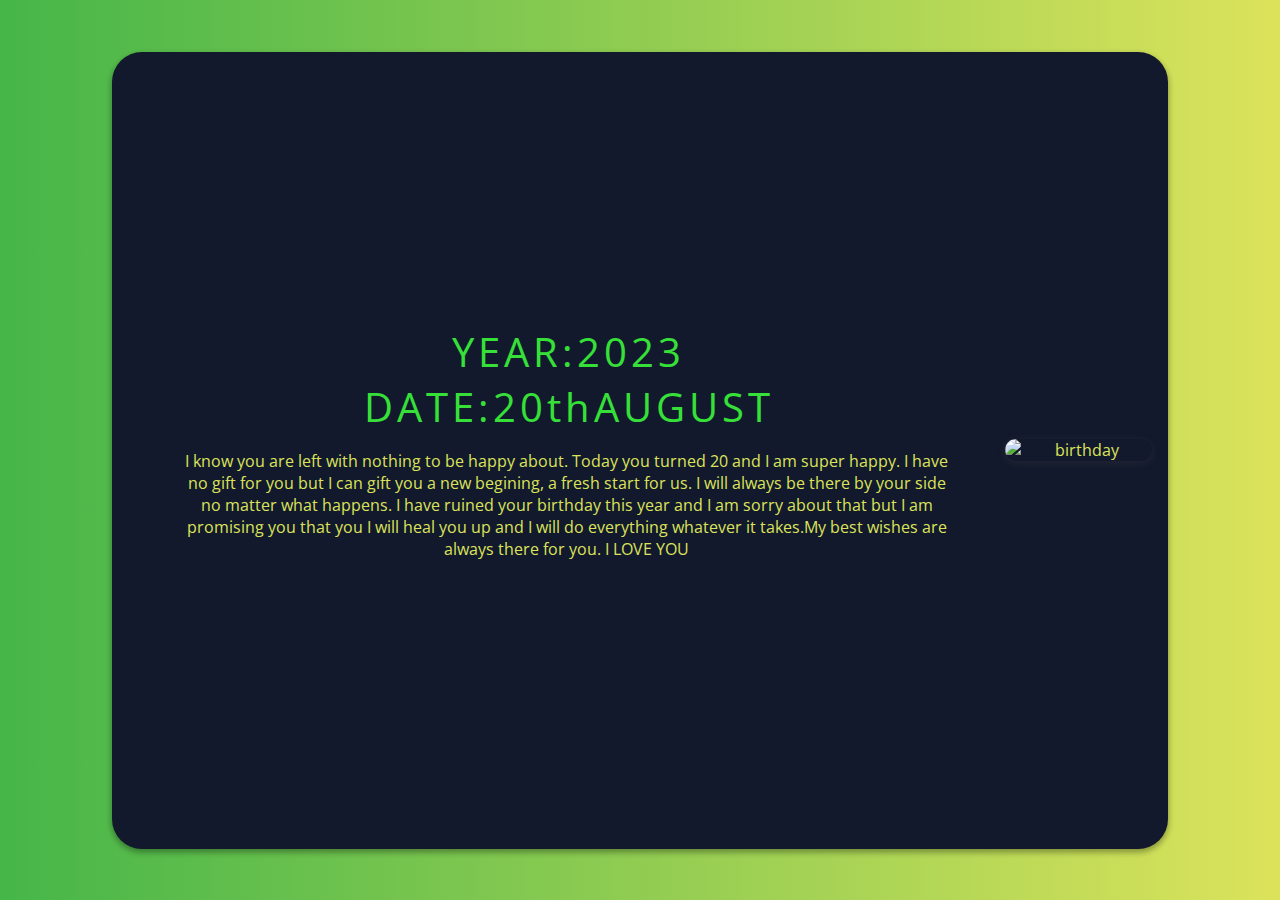
==== index.html @ 2e90d552 "Add files via upload" ====
<!DOCTYPE html>
<html lang="en">
<head>
  <meta charset="UTF-8">
  <meta name="viewport" content="width=device-width, initial-scale=1.0">
  <link rel="stylesheet" href="birthday.css">
  <link rel="preconnect" href="https://fonts.gstatic.com">
  <link rel="stylesheet" href="https://fonts.googleapis.com/css2?family=Open+Sans&display=swap">
  <title>Happy Birthday || TULI</title>
</head>
<body>
  <div class="card">
    <img src="https://cdn.pixabay.com/photo/2020/10/06/21/54/cake-5633461__480.png" alt="birthday" class="birthday">
    <div class="text">


        <div class="waviy">
            <span style="--i:1">Y</span>
            <span style="--i:2">E</span>
            <span style="--i:3">A</span>
            <span style="--i:4">R</span>
            <span style="--i:5">:</span>
            <span style="--i:6">2</span>
            <span style="--i:7">0</span>
            <span style="--i:8">2</span>
            <span style="--i:9">3</span>
        </div>
        <div class="waviy">
            <span style="--i:1">D</span>
            <span style="--i:2">A</span>
            <span style="--i:3">T</span>
            <span style="--i:4">E</span>
            <span style="--i:5">:</span>
            <span style="--i:6">2</span>
            <span style="--i:7">0</span>
            <span style="--i:8">t</span>
            <span style="--i:9">h</span>
            <span style="--i:10">A</span>
            <span style="--i:11">U</span>
            <span style="--i:12">G</span>
            <span style="--i:13">U</span>
            <span style="--i:14">S</span>
            <span style="--i:15">T</span>
        </div>


            
      <!-- <h1>Happy Birthday to you my dear Tuli Paul</h1> -->
      <p>I know you are left with nothing to be happy about. Today you turned 20 and I am super happy. I have no gift for you but I can gift you a new begining, a fresh start for us. I will always be there by your side no matter what happens. I have ruined your birthday this year and I am sorry about that but I am promising you that you I will heal you up and I will do everything whatever it takes.My best wishes are always there for you. I LOVE YOU </p>
    </div>
  </div>
</body>
</html>
---- birthday.css ----
* {
    transition: all 0.2s ease-in-out;
  }
  
  body {
    background: #DCE35B; 
  background: -webkit-linear-gradient(to right, #45B649, #DCE35B); 
  background: linear-gradient(to right, #45B649, #DCE35B); 
    display: grid;
    place-items: center;
    height: 100vh;
    margin: 0;
    font-family: 'Open Sans', sans-serif;
  }
  
  .card {
    background: #12192c;
    border-radius: 30px;
    height: 85vh;
    width: 80vw;
    box-shadow: 0 3px 6px rgba(0, 0, 0, 0.16), 0 3px 6px rgba(0, 0, 0, 0.23);
    text-align: center;
    display: flex;
    flex-direction: column;
    justify-content: center;
    align-items: center;
    padding: 1em;
    overflow: hidden;
    color:#DCE35B;
  }
  
  @media only screen and (min-width: 1000px) {
    .card {
      flex-direction: row-reverse;
    }
    .card img.birthday {
      width: 60%;
      max-width: 50vw;
      max-height: unset;
      border-radius: 30px;
    }
  }
  
  @media only screen and (max-height: 640px) {
    .card {
      flex-direction: row-reverse;
    }
    .card img.birthday {
      width: 100%;
      max-width: 50vw;
      max-height: unset;
    }
  }
  
  img.birthday {
    max-height: 40vh;
    box-shadow: rgba(99, 99, 99, 0.2) 0px 2px 8px 0px;
  }
  
  .text {
    padding: 3em;
  }
  .text h1{
    font-family:cursive;
    font-size: 40px;
  }
  .space {
    height: 100px;
  }
  
  .credit a{
    text-decoration: none;
    color: #fff;
  }
  
  .credit {
      margin-top: 10px;
      text-align: center;
  }

  .waviy {
    position: relative;
  }
  .waviy span {
    position: relative;
    display: inline-block;
    font-size: 40px;
    color: #36e038;
    animation: flip 2s infinite;
    animation-delay: calc(.2s * var(--i))
  }
  @keyframes flip {
    0%,80% {
      transform: rotateY(360deg) 
    }
  }
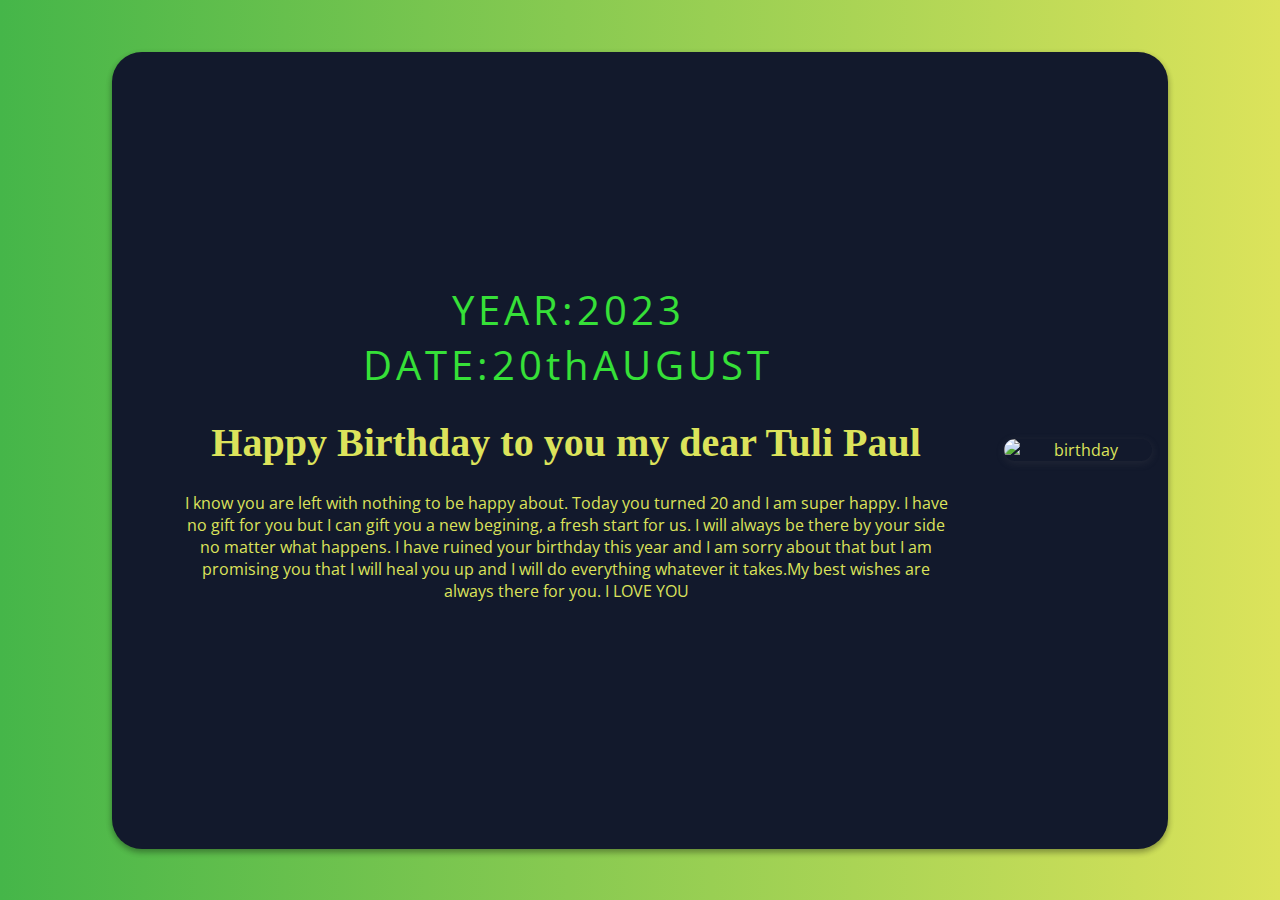
==== commit dc1a471b: "Update index.html" ====
--- a/index.html
+++ b/index.html
@@ -46,8 +46,8 @@
 
 
             
-      <!-- <h1>Happy Birthday to you my dear Tuli Paul</h1> -->
-      <p>I know you are left with nothing to be happy about. Today you turned 20 and I am super happy. I have no gift for you but I can gift you a new begining, a fresh start for us. I will always be there by your side no matter what happens. I have ruined your birthday this year and I am sorry about that but I am promising you that you I will heal you up and I will do everything whatever it takes.My best wishes are always there for you. I LOVE YOU </p>
+      <h1>Happy Birthday to you my dear Tuli Paul</h1>
+      <p>I know you are left with nothing to be happy about. Today you turned 20 and I am super happy. I have no gift for you but I can gift you a new begining, a fresh start for us. I will always be there by your side no matter what happens. I have ruined your birthday this year and I am sorry about that but I am promising you that I will heal you up and I will do everything whatever it takes.My best wishes are always there for you. I LOVE YOU </p>
     </div>
   </div>
 </body>
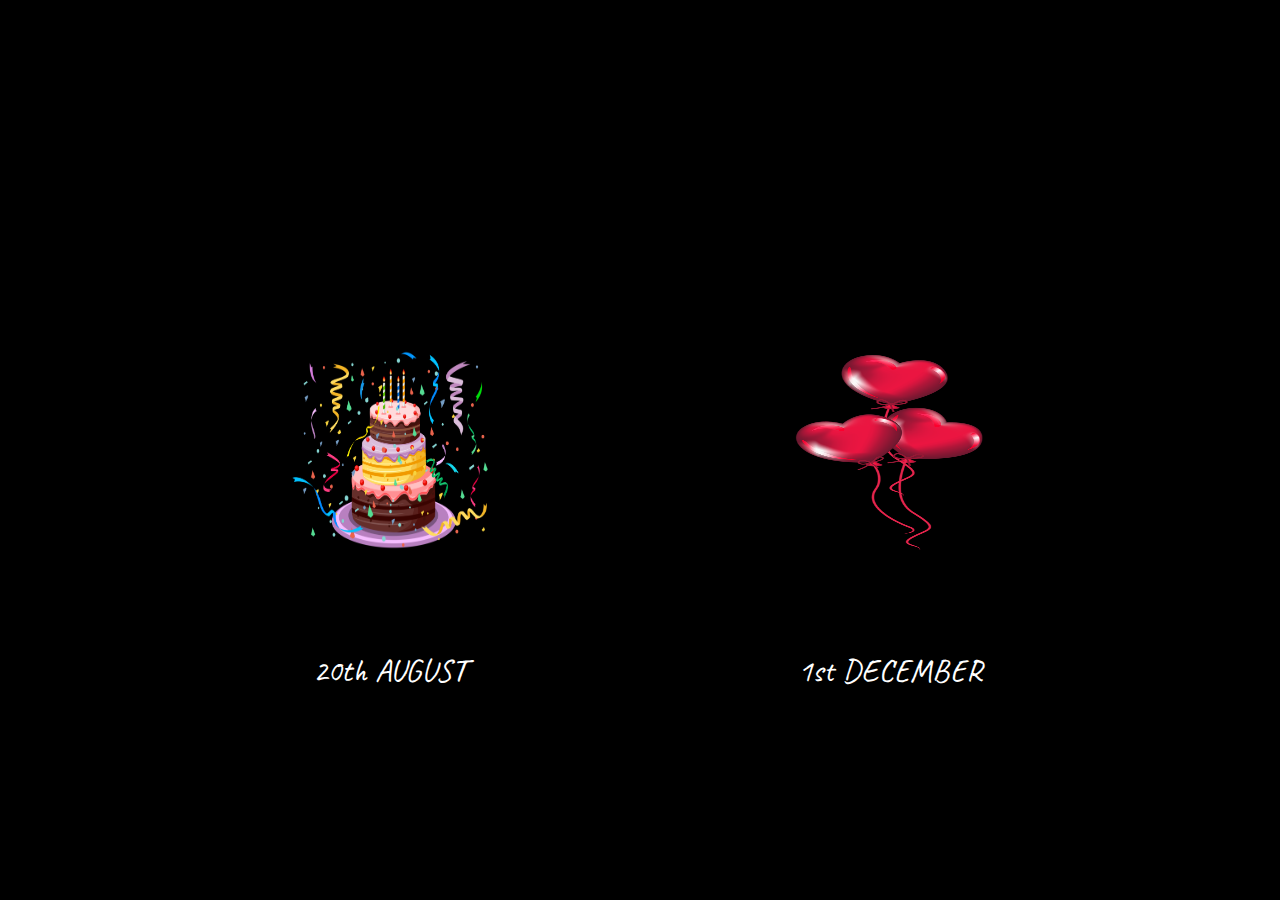
==== commit 14f61e64: "Add files via upload" ====
--- a/index.html
+++ b/index.html
@@ -1,54 +1,35 @@
-
 <!DOCTYPE html>
 <html lang="en">
 <head>
-  <meta charset="UTF-8">
-  <meta name="viewport" content="width=device-width, initial-scale=1.0">
-  <link rel="stylesheet" href="birthday.css">
-  <link rel="preconnect" href="https://fonts.gstatic.com">
-  <link rel="stylesheet" href="https://fonts.googleapis.com/css2?family=Open+Sans&display=swap">
-  <title>Happy Birthday || TULI</title>
+    <meta charset="UTF-8">
+    <meta name="viewport" content="width=device-width, initial-scale=1.0">
+    <title>CHOOSE</title>
+    <link rel="stylesheet" href="index.css">
+    <link rel="preconnect" href="https://fonts.googleapis.com">
+<link rel="preconnect" href="https://fonts.gstatic.com" crossorigin>
+<link href="https://fonts.googleapis.com/css2?family=Caveat:wght@600&family=Roboto:wght@300&display=swap" rel="stylesheet">
 </head>
 <body>
-  <div class="card">
-    <img src="https://cdn.pixabay.com/photo/2020/10/06/21/54/cake-5633461__480.png" alt="birthday" class="birthday">
-    <div class="text">
+    <div class="container">
+        <div class="option">
+            <img onclick=function1() class="img" src="pngegg.png" alt="">
+            20th AUGUST
+        </div>
+        <div class="option">
+            <img onclick=function2() class="img" src="pngegg (1).png" alt="">
+            1st DECEMBER
+        </div>
+    </div>
 
 
-        <div class="waviy">
-            <span style="--i:1">Y</span>
-            <span style="--i:2">E</span>
-            <span style="--i:3">A</span>
-            <span style="--i:4">R</span>
-            <span style="--i:5">:</span>
-            <span style="--i:6">2</span>
-            <span style="--i:7">0</span>
-            <span style="--i:8">2</span>
-            <span style="--i:9">3</span>
-        </div>
-        <div class="waviy">
-            <span style="--i:1">D</span>
-            <span style="--i:2">A</span>
-            <span style="--i:3">T</span>
-            <span style="--i:4">E</span>
-            <span style="--i:5">:</span>
-            <span style="--i:6">2</span>
-            <span style="--i:7">0</span>
-            <span style="--i:8">t</span>
-            <span style="--i:9">h</span>
-            <span style="--i:10">A</span>
-            <span style="--i:11">U</span>
-            <span style="--i:12">G</span>
-            <span style="--i:13">U</span>
-            <span style="--i:14">S</span>
-            <span style="--i:15">T</span>
-        </div>
+    <script>
+        function function1(){
+            window.open("birthday.html", "_self")
+        }
 
-
-            
-      <h1>Happy Birthday to you my dear Tuli Paul</h1>
-      <p>I know you are left with nothing to be happy about. Today you turned 20 and I am super happy. I have no gift for you but I can gift you a new begining, a fresh start for us. I will always be there by your side no matter what happens. I have ruined your birthday this year and I am sorry about that but I am promising you that I will heal you up and I will do everything whatever it takes.My best wishes are always there for you. I LOVE YOU </p>
-    </div>
-  </div>
+        function function2(){
+            window.open("love.html", "_self")
+        }
+    </script>
 </body>
-</html>
+</html>--- a/index.css
+++ b/index.css
@@ -0,0 +1,45 @@
+*{
+    margin: 0;
+    padding: 0;
+    box-sizing: border-box;
+    font-family: 'Roboto', sans-serif;
+    font-family: 'Caveat', cursive;
+}
+ html,body{
+    height: 100%;
+    width: 100%;
+   
+} 
+.container{
+    display: flex;
+    width: 100%;
+    height: 100%;
+    background-color:   black;
+    justify-content: center;
+    align-items: center; 
+}
+.option{
+    width: 500px;
+    height: 400px;
+    color: white;
+    display: flex;
+    justify-content: center;
+    align-items: center;
+    flex-wrap: wrap;
+    font-size: xx-large;
+}
+.img{
+    height: 200px;
+    width: 200px;
+    border-radius: 20px;
+    margin:100px;
+    box-sizing: border-box;
+    cursor: pointer;
+}
+.img:hover{
+    height: 230px;
+    width: 230px;
+    border-radius: 20px;
+    margin:100px;
+    transform: rotate(10deg);
+}